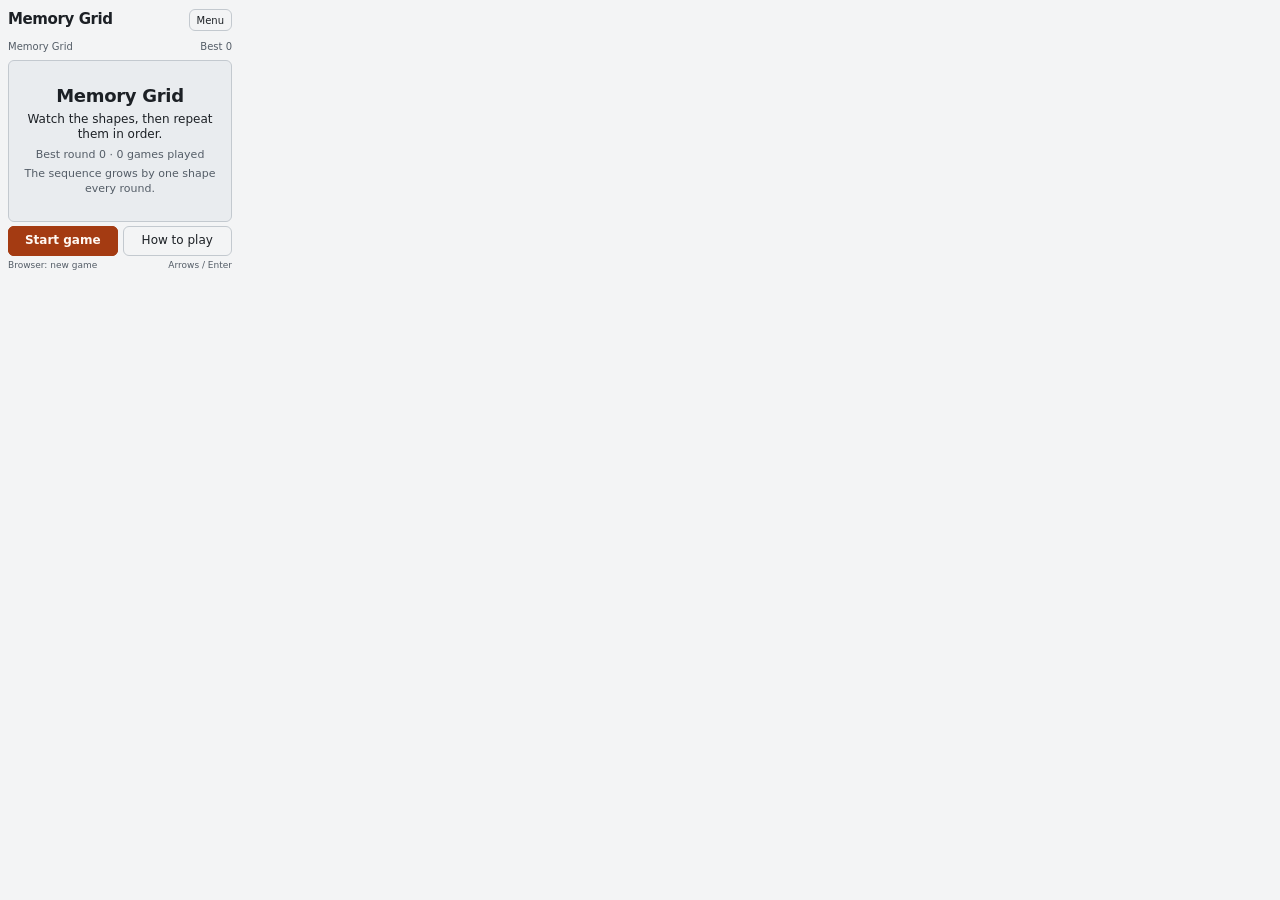
==== memory-grid/index.html @ 01c706a2 "Add Memory Grid and Golden Hour creations" ====
<!doctype html>
<html lang="en"><head><meta charset="utf-8"><meta name="viewport" content="width=device-width,initial-scale=1"><meta name="color-scheme" content="light dark"><title>Memory Grid</title><link rel="stylesheet" href="style.css"><script src="core.js" defer></script><script src="app.js" defer></script></head>
<body><main id="app" aria-busy="true" data-phase="title" data-round="1" data-best="0" data-games="0" data-entered="0" data-length="0">
<header><h1>Memory Grid</h1><button id="menu-open" aria-label="Open game menu">Menu</button></header>
<div id="session-line"><span id="round-label">Memory Grid</span><span id="progress">Best 0</span></div>
<div id="stage">
<div id="title-panel"><h2>Memory Grid</h2><p class="lead">Watch the shapes, then repeat them in order.</p><p class="stats" id="title-stats">Best round 0 · 0 games played</p><p class="hint">The sequence grows by one shape every round.</p></div>
<div id="grid" role="listbox" tabindex="0" aria-label="Memory grid of nine shapes" aria-activedescendant="" hidden></div>
</div>
<div id="actions"><button id="start">Start game</button><button id="help-open">How to play</button><button id="replay" hidden>Replay</button><button id="title-btn" hidden>Title</button></div>
<footer><span id="save-state" role="status">Loading...</span><span id="input-hint">Wheel / click</span></footer>
<section id="menu" role="dialog" aria-modal="true" aria-labelledby="menu-title" hidden><div class="overlay-header"><h2 id="menu-title">Menu</h2><button id="menu-close">Back</button></div><p class="menu-note">Your round, best score and puzzle stay on this device.</p><div class="menu-row"><button id="menu-help">How to play</button><button id="retry-save">Save again</button></div><div class="menu-row"><button id="theme">Theme: Auto</button><button id="exit">Exit</button></div><p id="menu-status" role="status">Progress stays on this device.</p></section>
<section id="help" role="dialog" aria-modal="true" aria-labelledby="help-title" hidden><div class="overlay-header"><h2 id="help-title">How to play</h2><button id="help-close">Back</button></div><dl><dt>Wheel</dt><dd>Up or down moves the cursor through the nine shapes.</dd><dt>Side click</dt><dd>Picks the shape under the cursor.</dd><dt>Desktop</dt><dd>Arrow keys move. Enter or Space picks.</dd><dt>Rounds</dt><dd>Three shapes first, one more each round, nine is the longest.</dd><dt>Privacy</dt><dd>No network, camera or audio. Progress stays on this device.</dd></dl></section>
<section id="gameover" role="dialog" aria-modal="true" aria-labelledby="gameover-title" hidden><div class="overlay-header"><h2 id="gameover-title">Game over</h2><button id="gameover-close">Back</button></div><dl class="stats-list"><dt>Round reached</dt><dd id="gameover-round">1</dd><dt>Best round</dt><dd id="gameover-best">0</dd><dt>Games played</dt><dd id="gameover-games">0</dd></dl><p class="menu-note">Replay the shapes you missed, or start again.</p><div class="menu-row"><button id="replay-seq">Replay shapes</button><button id="again">Play again</button></div><div class="menu-row"><button id="gameover-title">Title</button></div></section>
<section id="confirm" role="dialog" aria-modal="true" aria-labelledby="confirm-title" hidden><h2 id="confirm-title">Leave this round?</h2><p>This clears the puzzle in progress. Your best round and game count stay.</p><button id="confirm-leave">Leave round</button><button id="confirm-cancel">Keep playing</button></section>
</main></body></html>
---- memory-grid/style.css ----
:root{color-scheme:light dark;--bg:#f3f4f5;--surface:#e9ecef;--text:#1c2025;--muted:#545d67;--line:#c3c9cf;--accent:#a43b12;--on-accent:#fff8f3;--good:#1c6b3a;--on-good:#f2fff5;--bad:#a31212;--on-bad:#fff2f2;--cursor:#0b5fa5;--shape:#1c2025;--s0:#1c6b8a;--s1:#1c6b3a;--s2:#8a4b12;--s3:#5b2d8a;--s4:#7a6412;--s5:#126b6b;--s6:#8a1230;--s7:#2b5f8a;--s8:#3f6b1c}
@media(prefers-color-scheme:dark){:root{--bg:#171a1e;--surface:#22272d;--text:#eff2f4;--muted:#acb6c0;--line:#46515c;--accent:#ffad7f;--on-accent:#29190f;--good:#4fbf7d;--on-good:#07230f;--bad:#ff7a6e;--on-bad:#2c0705;--cursor:#ffd166;--shape:#eff2f4;--s0:#8fd3e6;--s1:#8fe0a4;--s2:#ffc08a;--s3:#cbb2ff;--s4:#f0dc8a;--s5:#8fe6e6;--s6:#ffb3c4;--s7:#a9d3ff;--s8:#c4ef96}}
html.light{--bg:#f3f4f5;--surface:#e9ecef;--text:#1c2025;--muted:#545d67;--line:#c3c9cf;--accent:#a43b12;--on-accent:#fff8f3;--good:#1c6b3a;--on-good:#f2fff5;--bad:#a31212;--on-bad:#fff2f2;--cursor:#0b5fa5;--shape:#1c2025;--s0:#1c6b8a;--s1:#1c6b3a;--s2:#8a4b12;--s3:#5b2d8a;--s4:#7a6412;--s5:#126b6b;--s6:#8a1230;--s7:#2b5f8a;--s8:#3f6b1c}
html.dark{--bg:#171a1e;--surface:#22272d;--text:#eff2f4;--muted:#acb6c0;--line:#46515c;--accent:#ffad7f;--on-accent:#29190f;--good:#4fbf7d;--on-good:#07230f;--bad:#ff7a6e;--on-bad:#2c0705;--cursor:#ffd166;--shape:#eff2f4;--s0:#8fd3e6;--s1:#8fe0a4;--s2:#ffc08a;--s3:#cbb2ff;--s4:#f0dc8a;--s5:#8fe6e6;--s6:#ffb3c4;--s7:#a9d3ff;--s8:#c4ef96}
*{box-sizing:border-box}body{margin:0;background:var(--bg);color:var(--text);font:12px/1.3 system-ui,-apple-system,sans-serif;overflow:hidden}button{font:inherit;color:var(--text);background:var(--bg);border:1px solid var(--line);border-radius:6px;min-height:28px;padding:3px 7px;cursor:pointer;white-space:nowrap}button:active{transform:scale(.98)}button:focus-visible,#grid:focus-visible{outline:2px solid var(--accent);outline-offset:-2px}button:disabled{opacity:.4;cursor:default}main{position:relative;width:min(100vw,240px);height:min(100dvh,282px);padding:8px;display:grid;grid-template-rows:24px 20px minmax(0,1fr) 30px 14px;gap:4px;overflow:hidden}header,.overlay-header{display:flex;align-items:center;justify-content:space-between;gap:4px}h1{font-size:15px;letter-spacing:-.4px;margin:0;font-weight:700}header button{font-size:10px;min-height:22px;padding:2px 7px}#session-line{display:flex;align-items:center;justify-content:space-between;gap:4px;font-size:10px;color:var(--muted)}#round-label{overflow:hidden;text-overflow:ellipsis;white-space:nowrap}#progress{white-space:nowrap;font-variant-numeric:tabular-nums}#stage{position:relative;min-height:0;overflow:hidden}#title-panel{position:absolute;inset:0;background:var(--surface);border:1px solid var(--line);border-radius:6px;padding:8px;display:flex;flex-direction:column;justify-content:center;gap:5px;text-align:center;overflow:auto}#title-panel h2{font-size:18px;line-height:1.15;letter-spacing:-.3px;margin:0}#title-panel p{margin:0;font-size:11px;color:var(--muted)}#title-panel .lead{font-size:12px;color:var(--text)}#title-panel .stats{font-variant-numeric:tabular-nums}#grid{display:grid;grid-template-columns:repeat(3,1fr);grid-template-rows:repeat(3,1fr);gap:4px;width:min(100%,168px);height:100%;margin:0 auto}.tile{position:relative;display:flex;align-items:center;justify-content:center;padding:0;min-height:0;min-width:0;border:1px solid var(--line);border-radius:6px;background:var(--surface);color:var(--shape)}.tile svg{width:26px;height:26px;display:block}.tile[data-tile="0"]{color:var(--s0)}.tile[data-tile="1"]{color:var(--s1)}.tile[data-tile="2"]{color:var(--s2)}.tile[data-tile="3"]{color:var(--s3)}.tile[data-tile="4"]{color:var(--s4)}.tile[data-tile="5"]{color:var(--s5)}.tile[data-tile="6"]{color:var(--s6)}.tile[data-tile="7"]{color:var(--s7)}.tile[data-tile="8"]{color:var(--s8)}.tile[aria-selected=true]{outline:2px solid var(--cursor);outline-offset:-3px}.tile.is-lit{background:var(--accent);border-color:var(--accent);color:var(--on-accent);transform:scale(1.06);z-index:2}.tile.is-correct{background:var(--good);border-color:var(--good);color:var(--on-good);transform:scale(1.06);z-index:2}.tile.is-wrong{background:var(--bad);border-color:var(--bad);color:var(--on-bad);transform:scale(1.06);z-index:2}#actions{display:grid;grid-template-columns:1fr 1fr;gap:5px}#start{background:var(--accent);border-color:var(--accent);color:var(--on-accent);font-weight:650}footer{display:flex;justify-content:space-between;gap:4px;color:var(--muted);font-size:9px;white-space:nowrap}#save-state[data-error=true]{color:var(--accent);font-weight:650}section[role=dialog]{position:absolute;inset:0;background:var(--bg);padding:10px;z-index:1;overflow:auto}section h2{font-size:17px;line-height:1.15;margin:0}.menu-note{color:var(--muted);font-size:11px;margin:6px 0}.menu-row{display:grid;grid-template-columns:1fr 1fr;gap:4px;margin-top:6px}#menu-status{font-size:10px;color:var(--muted);margin-top:6px}.stats-list{font-size:12px;margin:8px 0 0}.stats-list dt{font-weight:700;color:var(--muted);font-size:10px;margin-top:5px}.stats-list dd{margin:1px 0 0;font-size:13px;font-variant-numeric:tabular-nums}dl{font-size:12px;margin:10px 0 0}dt{font-weight:700;margin-top:6px}dd{margin:2px 0;color:var(--muted)}#confirm{display:flex;flex-direction:column;gap:10px;justify-content:center}#confirm p{font-size:12px;color:var(--muted)}#confirm-leave{background:var(--accent);border-color:var(--accent);color:var(--on-accent);font-weight:650}[hidden]{display:none!important}
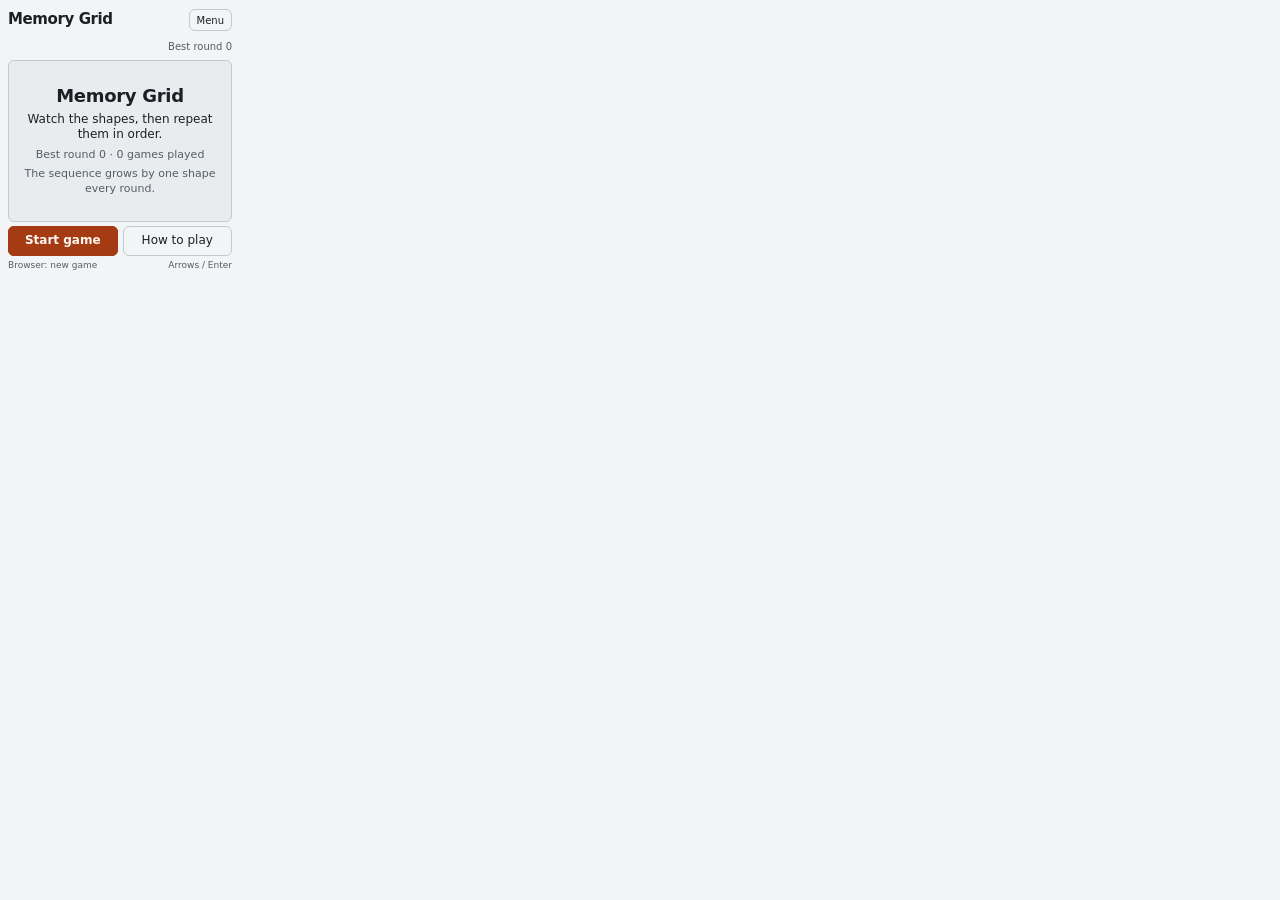
==== commit 7cfe3957: "Update both creations with final verified builds" ====
--- a/memory-grid/index.html
+++ b/memory-grid/index.html
@@ -10,7 +10,7 @@
 <div id="actions"><button id="start">Start game</button><button id="help-open">How to play</button><button id="replay" hidden>Replay</button><button id="title-btn" hidden>Title</button></div>
 <footer><span id="save-state" role="status">Loading...</span><span id="input-hint">Wheel / click</span></footer>
 <section id="menu" role="dialog" aria-modal="true" aria-labelledby="menu-title" hidden><div class="overlay-header"><h2 id="menu-title">Menu</h2><button id="menu-close">Back</button></div><p class="menu-note">Your round, best score and puzzle stay on this device.</p><div class="menu-row"><button id="menu-help">How to play</button><button id="retry-save">Save again</button></div><div class="menu-row"><button id="theme">Theme: Auto</button><button id="exit">Exit</button></div><p id="menu-status" role="status">Progress stays on this device.</p></section>
-<section id="help" role="dialog" aria-modal="true" aria-labelledby="help-title" hidden><div class="overlay-header"><h2 id="help-title">How to play</h2><button id="help-close">Back</button></div><dl><dt>Wheel</dt><dd>Up or down moves the cursor through the nine shapes.</dd><dt>Side click</dt><dd>Picks the shape under the cursor.</dd><dt>Desktop</dt><dd>Arrow keys move. Enter or Space picks.</dd><dt>Rounds</dt><dd>Three shapes first, one more each round, nine is the longest.</dd><dt>Privacy</dt><dd>No network, camera or audio. Progress stays on this device.</dd></dl></section>
+<section id="help" role="dialog" aria-modal="true" aria-labelledby="help-title" hidden><div class="overlay-header"><h2 id="help-title">How to play</h2><button id="help-close">Back</button></div><dl><dt>Wheel</dt><dd>Up or down moves the cursor.</dd><dt>Side click</dt><dd>Picks the shape under the cursor.</dd><dt>Desktop</dt><dd>Arrow keys move. Enter or Space picks.</dd><dt>Rounds</dt><dd>Three shapes first, then one more each round.</dd><dt>Privacy</dt><dd>No network, camera or audio.</dd></dl></section>
 <section id="gameover" role="dialog" aria-modal="true" aria-labelledby="gameover-title" hidden><div class="overlay-header"><h2 id="gameover-title">Game over</h2><button id="gameover-close">Back</button></div><dl class="stats-list"><dt>Round reached</dt><dd id="gameover-round">1</dd><dt>Best round</dt><dd id="gameover-best">0</dd><dt>Games played</dt><dd id="gameover-games">0</dd></dl><p class="menu-note">Replay the shapes you missed, or start again.</p><div class="menu-row"><button id="replay-seq">Replay shapes</button><button id="again">Play again</button></div><div class="menu-row"><button id="gameover-title">Title</button></div></section>
 <section id="confirm" role="dialog" aria-modal="true" aria-labelledby="confirm-title" hidden><h2 id="confirm-title">Leave this round?</h2><p>This clears the puzzle in progress. Your best round and game count stay.</p><button id="confirm-leave">Leave round</button><button id="confirm-cancel">Keep playing</button></section>
 </main></body></html>
--- a/memory-grid/style.css
+++ b/memory-grid/style.css
@@ -2,4 +2,4 @@
 @media(prefers-color-scheme:dark){:root{--bg:#171a1e;--surface:#22272d;--text:#eff2f4;--muted:#acb6c0;--line:#46515c;--accent:#ffad7f;--on-accent:#29190f;--good:#4fbf7d;--on-good:#07230f;--bad:#ff7a6e;--on-bad:#2c0705;--cursor:#ffd166;--shape:#eff2f4;--s0:#8fd3e6;--s1:#8fe0a4;--s2:#ffc08a;--s3:#cbb2ff;--s4:#f0dc8a;--s5:#8fe6e6;--s6:#ffb3c4;--s7:#a9d3ff;--s8:#c4ef96}}
 html.light{--bg:#f3f4f5;--surface:#e9ecef;--text:#1c2025;--muted:#545d67;--line:#c3c9cf;--accent:#a43b12;--on-accent:#fff8f3;--good:#1c6b3a;--on-good:#f2fff5;--bad:#a31212;--on-bad:#fff2f2;--cursor:#0b5fa5;--shape:#1c2025;--s0:#1c6b8a;--s1:#1c6b3a;--s2:#8a4b12;--s3:#5b2d8a;--s4:#7a6412;--s5:#126b6b;--s6:#8a1230;--s7:#2b5f8a;--s8:#3f6b1c}
 html.dark{--bg:#171a1e;--surface:#22272d;--text:#eff2f4;--muted:#acb6c0;--line:#46515c;--accent:#ffad7f;--on-accent:#29190f;--good:#4fbf7d;--on-good:#07230f;--bad:#ff7a6e;--on-bad:#2c0705;--cursor:#ffd166;--shape:#eff2f4;--s0:#8fd3e6;--s1:#8fe0a4;--s2:#ffc08a;--s3:#cbb2ff;--s4:#f0dc8a;--s5:#8fe6e6;--s6:#ffb3c4;--s7:#a9d3ff;--s8:#c4ef96}
-*{box-sizing:border-box}body{margin:0;background:var(--bg);color:var(--text);font:12px/1.3 system-ui,-apple-system,sans-serif;overflow:hidden}button{font:inherit;color:var(--text);background:var(--bg);border:1px solid var(--line);border-radius:6px;min-height:28px;padding:3px 7px;cursor:pointer;white-space:nowrap}button:active{transform:scale(.98)}button:focus-visible,#grid:focus-visible{outline:2px solid var(--accent);outline-offset:-2px}button:disabled{opacity:.4;cursor:default}main{position:relative;width:min(100vw,240px);height:min(100dvh,282px);padding:8px;display:grid;grid-template-rows:24px 20px minmax(0,1fr) 30px 14px;gap:4px;overflow:hidden}header,.overlay-header{display:flex;align-items:center;justify-content:space-between;gap:4px}h1{font-size:15px;letter-spacing:-.4px;margin:0;font-weight:700}header button{font-size:10px;min-height:22px;padding:2px 7px}#session-line{display:flex;align-items:center;justify-content:space-between;gap:4px;font-size:10px;color:var(--muted)}#round-label{overflow:hidden;text-overflow:ellipsis;white-space:nowrap}#progress{white-space:nowrap;font-variant-numeric:tabular-nums}#stage{position:relative;min-height:0;overflow:hidden}#title-panel{position:absolute;inset:0;background:var(--surface);border:1px solid var(--line);border-radius:6px;padding:8px;display:flex;flex-direction:column;justify-content:center;gap:5px;text-align:center;overflow:auto}#title-panel h2{font-size:18px;line-height:1.15;letter-spacing:-.3px;margin:0}#title-panel p{margin:0;font-size:11px;color:var(--muted)}#title-panel .lead{font-size:12px;color:var(--text)}#title-panel .stats{font-variant-numeric:tabular-nums}#grid{display:grid;grid-template-columns:repeat(3,1fr);grid-template-rows:repeat(3,1fr);gap:4px;width:min(100%,168px);height:100%;margin:0 auto}.tile{position:relative;display:flex;align-items:center;justify-content:center;padding:0;min-height:0;min-width:0;border:1px solid var(--line);border-radius:6px;background:var(--surface);color:var(--shape)}.tile svg{width:26px;height:26px;display:block}.tile[data-tile="0"]{color:var(--s0)}.tile[data-tile="1"]{color:var(--s1)}.tile[data-tile="2"]{color:var(--s2)}.tile[data-tile="3"]{color:var(--s3)}.tile[data-tile="4"]{color:var(--s4)}.tile[data-tile="5"]{color:var(--s5)}.tile[data-tile="6"]{color:var(--s6)}.tile[data-tile="7"]{color:var(--s7)}.tile[data-tile="8"]{color:var(--s8)}.tile[aria-selected=true]{outline:2px solid var(--cursor);outline-offset:-3px}.tile.is-lit{background:var(--accent);border-color:var(--accent);color:var(--on-accent);transform:scale(1.06);z-index:2}.tile.is-correct{background:var(--good);border-color:var(--good);color:var(--on-good);transform:scale(1.06);z-index:2}.tile.is-wrong{background:var(--bad);border-color:var(--bad);color:var(--on-bad);transform:scale(1.06);z-index:2}#actions{display:grid;grid-template-columns:1fr 1fr;gap:5px}#start{background:var(--accent);border-color:var(--accent);color:var(--on-accent);font-weight:650}footer{display:flex;justify-content:space-between;gap:4px;color:var(--muted);font-size:9px;white-space:nowrap}#save-state[data-error=true]{color:var(--accent);font-weight:650}section[role=dialog]{position:absolute;inset:0;background:var(--bg);padding:10px;z-index:1;overflow:auto}section h2{font-size:17px;line-height:1.15;margin:0}.menu-note{color:var(--muted);font-size:11px;margin:6px 0}.menu-row{display:grid;grid-template-columns:1fr 1fr;gap:4px;margin-top:6px}#menu-status{font-size:10px;color:var(--muted);margin-top:6px}.stats-list{font-size:12px;margin:8px 0 0}.stats-list dt{font-weight:700;color:var(--muted);font-size:10px;margin-top:5px}.stats-list dd{margin:1px 0 0;font-size:13px;font-variant-numeric:tabular-nums}dl{font-size:12px;margin:10px 0 0}dt{font-weight:700;margin-top:6px}dd{margin:2px 0;color:var(--muted)}#confirm{display:flex;flex-direction:column;gap:10px;justify-content:center}#confirm p{font-size:12px;color:var(--muted)}#confirm-leave{background:var(--accent);border-color:var(--accent);color:var(--on-accent);font-weight:650}[hidden]{display:none!important}
+*{box-sizing:border-box}body{margin:0;background:var(--bg);color:var(--text);font:12px/1.3 system-ui,-apple-system,sans-serif;overflow:hidden}button{font:inherit;color:var(--text);background:var(--bg);border:1px solid var(--line);border-radius:6px;min-height:28px;padding:3px 7px;cursor:pointer;white-space:nowrap}button:active{transform:scale(.98)}button:focus-visible,#grid:focus-visible{outline:2px solid var(--accent);outline-offset:-2px}button:disabled{opacity:.4;cursor:default}main{position:relative;width:min(100vw,240px);height:min(100dvh,282px);padding:8px;display:grid;grid-template-rows:24px 20px minmax(0,1fr) 30px 14px;gap:4px;overflow:hidden}header,.overlay-header{display:flex;align-items:center;justify-content:space-between;gap:4px}h1{font-size:15px;letter-spacing:-.4px;margin:0;font-weight:700}header button{font-size:10px;min-height:22px;padding:2px 7px}#session-line{display:flex;align-items:center;justify-content:space-between;gap:4px;font-size:10px;color:var(--muted)}#round-label{overflow:hidden;text-overflow:ellipsis;white-space:nowrap}#progress{white-space:nowrap;font-variant-numeric:tabular-nums}#stage{position:relative;min-height:0;overflow:hidden}#title-panel{position:absolute;inset:0;background:var(--surface);border:1px solid var(--line);border-radius:6px;padding:8px;display:flex;flex-direction:column;justify-content:center;gap:5px;text-align:center;overflow:auto}#title-panel h2{font-size:18px;line-height:1.15;letter-spacing:-.3px;margin:0}#title-panel p{margin:0;font-size:11px;color:var(--muted)}#title-panel .lead{font-size:12px;color:var(--text)}#title-panel .stats{font-variant-numeric:tabular-nums}#grid{display:grid;grid-template-columns:repeat(3,1fr);grid-template-rows:repeat(3,1fr);gap:4px;width:min(100%,168px);height:100%;margin:0 auto}.tile{position:relative;display:flex;align-items:center;justify-content:center;padding:0;min-height:0;min-width:0;border:1px solid var(--line);border-radius:6px;background:var(--surface);color:var(--shape)}.tile svg{width:26px;height:26px;display:block}.tile[data-tile="0"]{color:var(--s0)}.tile[data-tile="1"]{color:var(--s1)}.tile[data-tile="2"]{color:var(--s2)}.tile[data-tile="3"]{color:var(--s3)}.tile[data-tile="4"]{color:var(--s4)}.tile[data-tile="5"]{color:var(--s5)}.tile[data-tile="6"]{color:var(--s6)}.tile[data-tile="7"]{color:var(--s7)}.tile[data-tile="8"]{color:var(--s8)}.tile[aria-selected=true]{outline:2px solid var(--cursor);outline-offset:-3px}.tile.is-lit{background:var(--accent);border-color:var(--accent);color:var(--on-accent);transform:scale(1.06);z-index:2}.tile.is-correct{background:var(--good);border-color:var(--good);color:var(--on-good);transform:scale(1.06);z-index:2}.tile.is-wrong{background:var(--bad);border-color:var(--bad);color:var(--on-bad);transform:scale(1.06);z-index:2}#actions{display:grid;grid-template-columns:1fr 1fr;gap:5px}#start{background:var(--accent);border-color:var(--accent);color:var(--on-accent);font-weight:650}footer{display:flex;justify-content:space-between;gap:4px;color:var(--muted);font-size:9px;white-space:nowrap}#save-state[data-error=true]{color:var(--accent);font-weight:650}section[role=dialog]{position:absolute;inset:0;background:var(--bg);padding:10px;z-index:1;overflow:auto}section h2{font-size:17px;line-height:1.15;margin:0}.menu-note{color:var(--muted);font-size:11px;margin:6px 0}.menu-row{display:grid;grid-template-columns:1fr 1fr;gap:4px;margin-top:6px}#menu-status{font-size:10px;color:var(--muted);margin-top:6px}.stats-list{font-size:12px;margin:8px 0 0}.stats-list dt{font-weight:700;color:var(--muted);font-size:10px;margin-top:5px}.stats-list dd{margin:1px 0 0;font-size:13px;font-variant-numeric:tabular-nums}dl{font-size:12px;margin:10px 0 0}dt{font-weight:700;margin-top:6px}dd{margin:2px 0;color:var(--muted)}#confirm{display:flex;flex-direction:column;gap:10px;justify-content:center}#confirm p{font-size:12px;color:var(--muted)}#confirm-leave{background:var(--accent);border-color:var(--accent);color:var(--on-accent);font-weight:650}#help dl{font-size:11px;margin:6px 0 0}#help dt{margin-top:5px}#help dd{margin:1px 0 0}[hidden]{display:none!important}
